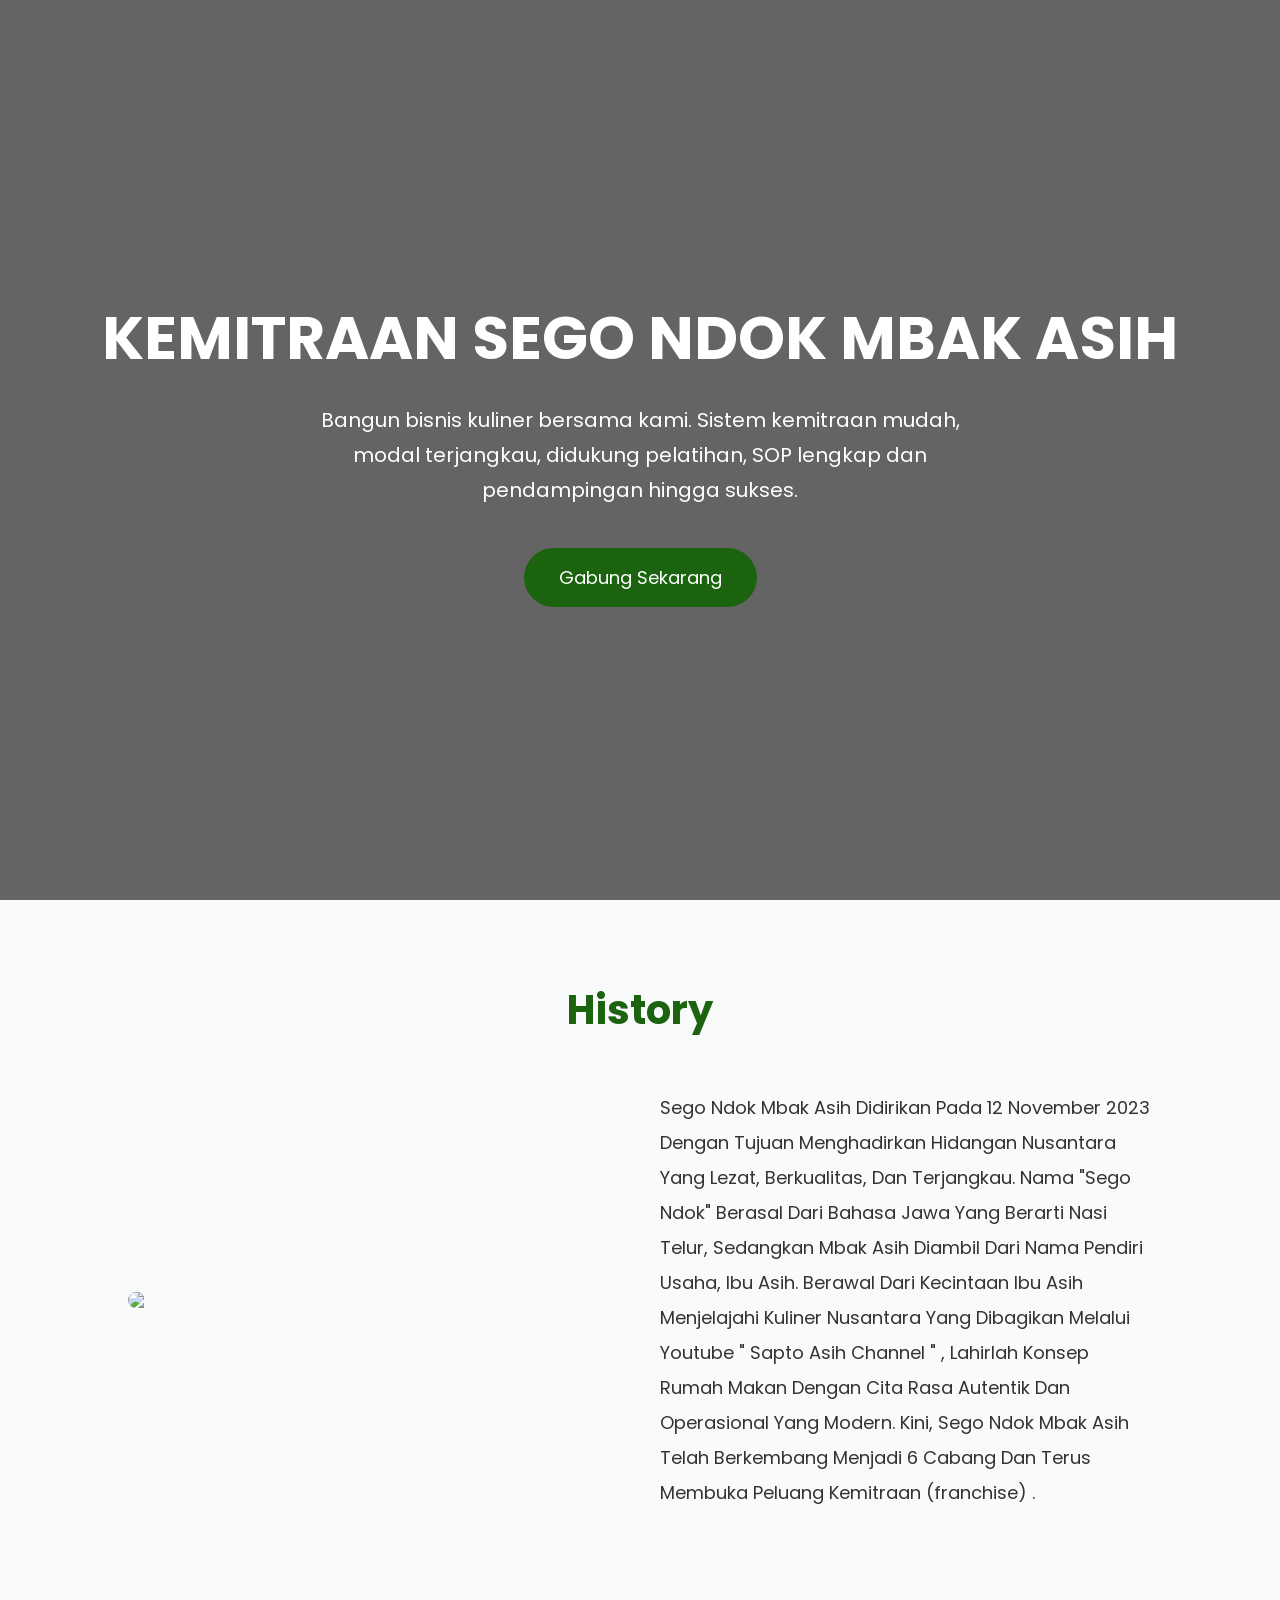
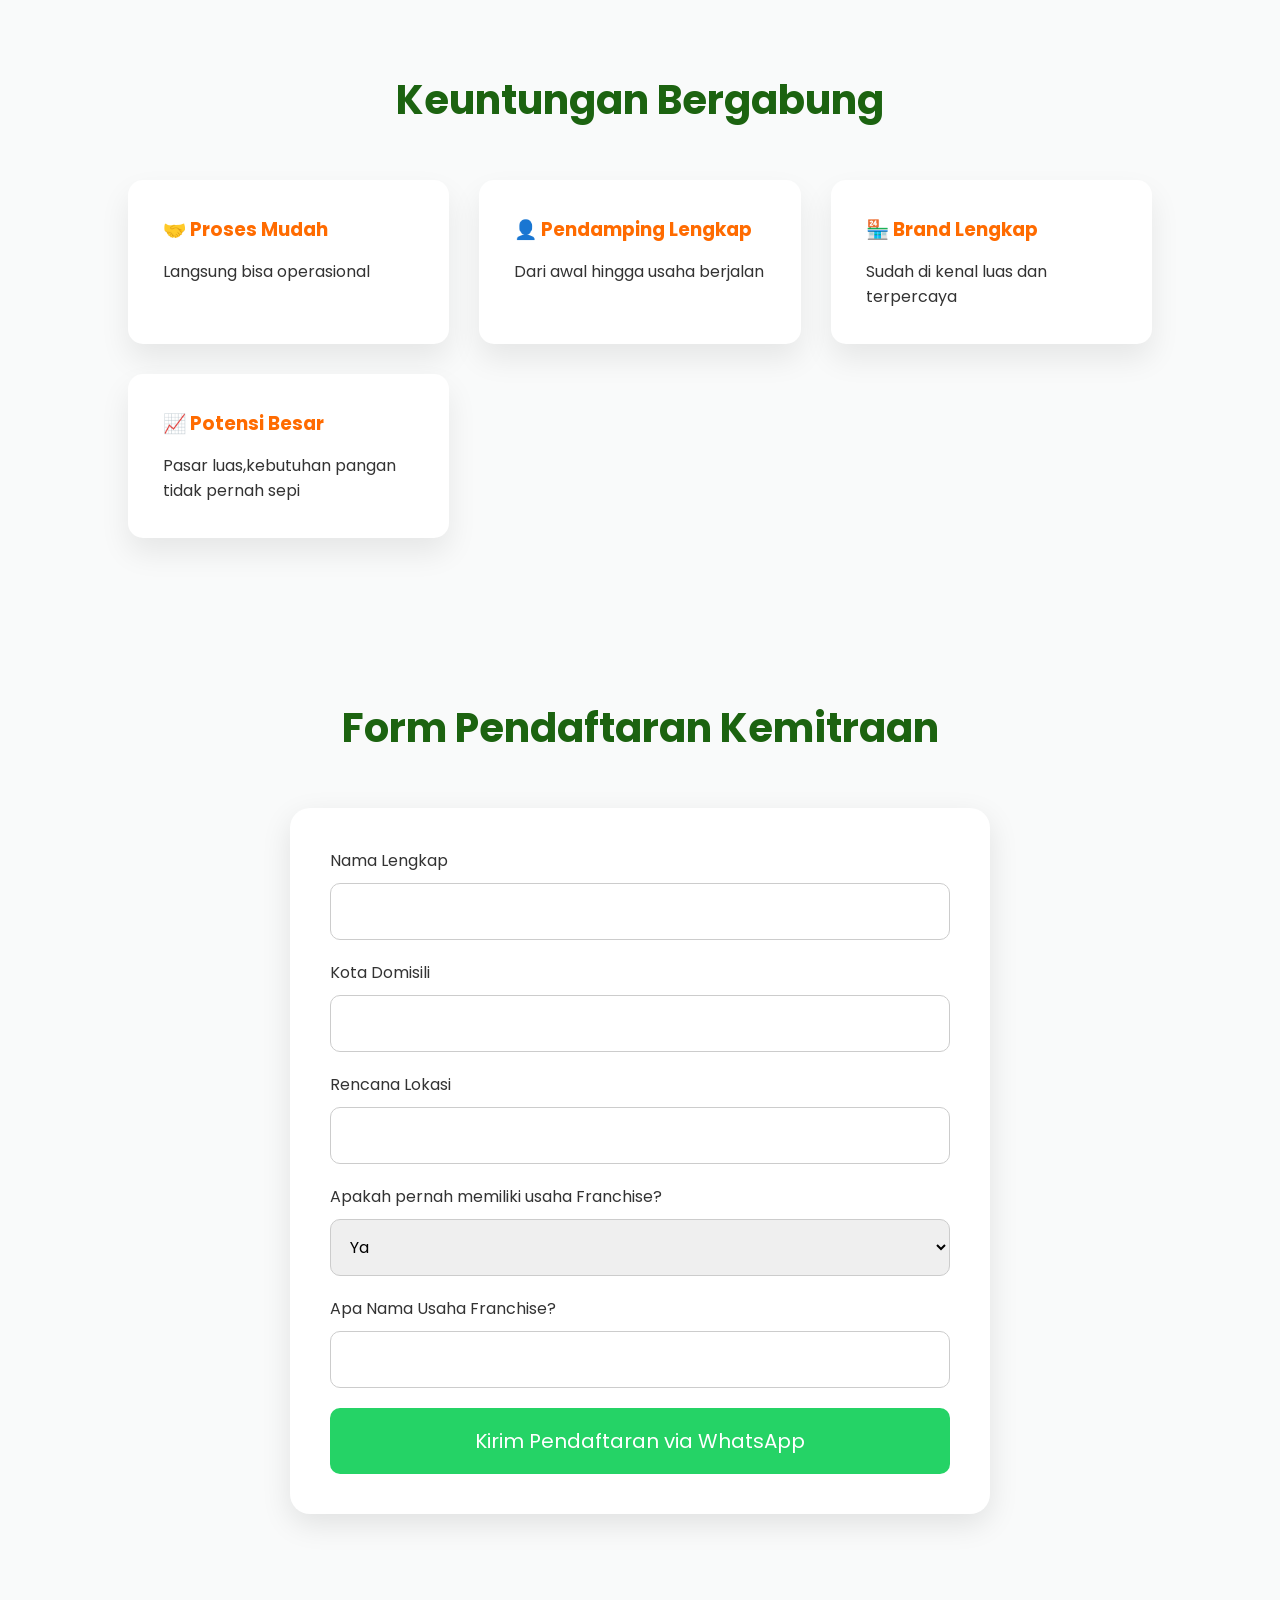
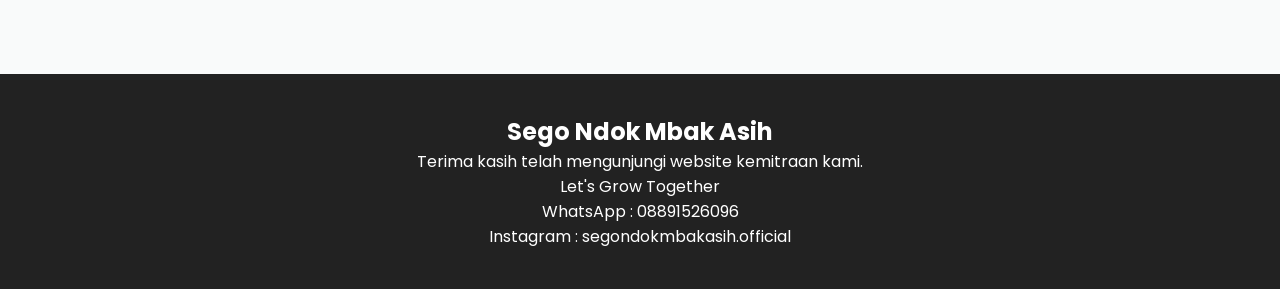
==== index.html @ f8e826cb "Rename web-kemitraan.html to index.html" ====
<!DOCTYPE html>
<html lang="id">
<head>
<meta charset="UTF-8">
<meta name="viewport" content="width=device-width, initial-scale=1.0">
<title>Kemitraan Sego Ndog Mbak Asih</title>

<link href="https://fonts.googleapis.com/css2?family=Poppins:wght@300;400;500;600;700&display=swap" rel="stylesheet">
<link rel="stylesheet" href="style.css">
</head>
<body>

<header>

<div class="hero">

<h1>KEMITRAAN SEGO NDOK MBAK ASIH</h1>

<p>
Bangun bisnis kuliner bersama kami.
Sistem kemitraan mudah, modal terjangkau,
didukung pelatihan, SOP lengkap dan pendampingan hingga sukses.
</p>

<a href="#daftar">
Gabung Sekarang
</a>

</div>

</header>

<section>

<h2 class="title">History</h2>

<div class="profile">

<img src="https://lh3.googleusercontent.com/grass-cs/ACvplmOwvVsQkOrNUpkyOZpE1Qza14BhmSB49FkTVFidX9LeXyjYRD8DCT_-QqVFr_BPpQS6jLEFQIpn9NIdzqtq3OxWuONRvVaIbfGrNZmx7uHUEsKNpackRD72yO32yxn7m5QCAiVQf67h0k80=k-no">

<div>

<p>

Sego Ndok Mbak Asih Didirikan Pada 12 November 2023 Dengan Tujuan Menghadirkan Hidangan
Nusantara Yang Lezat, Berkualitas, Dan Terjangkau.
Nama "Sego Ndok" Berasal Dari Bahasa Jawa Yang Berarti Nasi Telur, Sedangkan Mbak Asih Diambil Dari
Nama Pendiri Usaha, Ibu Asih.

Berawal Dari Kecintaan Ibu Asih Menjelajahi Kuliner
Nusantara Yang Dibagikan Melalui Youtube
" Sapto Asih Channel " , Lahirlah Konsep Rumah Makan Dengan Cita Rasa Autentik Dan Operasional Yang Modern.
Kini, Sego Ndok Mbak Asih Telah Berkembang Menjadi 6 Cabang Dan Terus Membuka Peluang
Kemitraan (franchise) .

</p>

</div>

</div>

</section>

<section>

<h2 class="title">Keuntungan Bergabung</h2>

<div class="cards">

<div class="card">
<h3>🤝 Proses Mudah</h3>
<p>Langsung bisa operasional</p>
</div>

<div class="card">
<h3>👤 Pendamping Lengkap</h3>
<p>Dari awal hingga usaha berjalan</p>
</div>

<div class="card">
<h3> 🏪 Brand Lengkap</h3>
<p>Sudah di kenal luas dan terpercaya</p>
</div>

<div class="card">
<h3>📈 Potensi Besar</h3>
<p>Pasar luas,kebutuhan pangan tidak pernah sepi</p>
</div>

</div>

</section>



<section id="daftar">

<h2 class="title">Form Pendaftaran Kemitraan</h2>

<form id="form">

<label>Nama Lengkap</label>
<input type="text" id="nama" required>

<label>Kota Domisili</label>
<input type="text" id="kota" required>

<label>Rencana Lokasi</label>
<input type="text" id="lokasi" required>

<label>Apakah pernah memiliki usaha Franchise?</label>

<select id="franchise">

<option>Ya</option>
<option>Tidak</option>

</select>

<label>Apa Nama Usaha Franchise?</label>

<input type="text" id="usaha">

<button type="submit">
Kirim Pendaftaran via WhatsApp
</button>

</form>

</section>

<footer>

<h2>Sego Ndok Mbak Asih</h2>

<p>
Terima kasih telah mengunjungi website kemitraan kami.
</p>
<p>Let's Grow Together</p>

<p>
WhatsApp : 08891526096
</p>
<p>
    Instagram : segondokmbakasih.official
</p>


</footer>

<script>

document.getElementById("form").addEventListener("submit",function(e){

e.preventDefault();

let nama=document.getElementById("nama").value;
let kota=document.getElementById("kota").value;
let lokasi=document.getElementById("lokasi").value;
let franchise=document.getElementById("franchise").value;
let usaha=document.getElementById("usaha").value;

let pesan=
`Halo Admin Kemitraan Restoran

Saya ingin bergabung menjadi mitra.

Nama Lengkap : ${nama}

Kota Domisili : ${kota}

Rencana Lokasi : ${lokasi}

Pernah memiliki usaha Franchise : ${franchise}

Nama usaha Franchise : ${usaha}`;

let url="https://wa.me/628891526096?text="+encodeURIComponent(pesan);

window.open(url,"_blank");

});

</script>

</body>
</html>
---- style.css ----
*{
margin:0;
padding:0;
box-sizing:border-box;
font-family:'Poppins',sans-serif;
scroll-behavior:smooth;
}

body{
background:#f9fafa;
color:#333;
}

header{
height:100vh;
background:
linear-gradient(rgba(0,0,0,.6),rgba(0,0,0,.6)),
url("https://i.pinimg.com/736x/90/b8/e2/90b8e2092a439e79a8644dfcf56089ca.jpg");
background-size:cover;
background-position:center;
display:flex;
justify-content:center;
align-items:center;
text-align:center;
color:white;
padding:20px;
}

.hero h1{
font-size:60px;
margin-bottom:20px;
}

.hero p{
font-size:20px;
max-width:700px;
margin:auto;
line-height:35px;
}

.hero a{
display:inline-block;
margin-top:40px;
padding:16px 35px;
background:#1c6310;
color:white;
text-decoration:none;
font-size:18px;
border-radius:50px;
transition:.4s;
}

.hero a:hover{
background:#ff4500;
transform:scale(1.05);
}

section{
padding:80px 10%;
}

.title{
text-align:center;
font-size:40px;
margin-bottom:50px;
color:#1c6310;
}

.profile{
display:grid;
grid-template-columns:1fr 1fr;
gap:40px;
align-items:center;
}

.profile img{
width:100%;
border-radius:20px;
}

.profile p{
line-height:35px;
font-size:18px;
}

.cards{
display:grid;
grid-template-columns:repeat(auto-fit,minmax(250px,1fr));
gap:30px;
}

.card{
background:white;
padding:35px;
border-radius:15px;
box-shadow:0 15px 30px rgba(0,0,0,.08);
transition:.4s;
}

.card:hover{
transform:translateY(-10px);
}

.card h3{
margin-bottom:15px;
color:#ff6b00;
}

.step{
display:flex;
gap:20px;
margin-bottom:25px;
align-items:center;
}

.number{
width:60px;
height:60px;
border-radius:50%;
background:#ff6b00;
display:flex;
justify-content:center;
align-items:center;
color:white;
font-size:25px;
font-weight:bold;
}

form{
background:white;
padding:40px;
border-radius:20px;
box-shadow:0 10px 30px rgba(0,0,0,.1);
max-width:700px;
margin:auto;
}

input,select{
width:100%;
padding:15px;
margin-top:10px;
margin-bottom:20px;
border-radius:10px;
border:1px solid #ccc;
font-size:16px;
}

button{
width:100%;
padding:18px;
background:#25D366;
color:white;
font-size:20px;
border:none;
border-radius:10px;
cursor:pointer;
transition:.4s;
}

button:hover{
background:#17a84b;
}

footer{
background:#222;
color:white;
text-align:center;
padding:40px;
margin-top:80px;
}

@media(max-width:768px){

.hero h1{
font-size:35px;
}

.profile{
grid-template-columns:1fr;
}

.title{
font-size:30px;
}

}
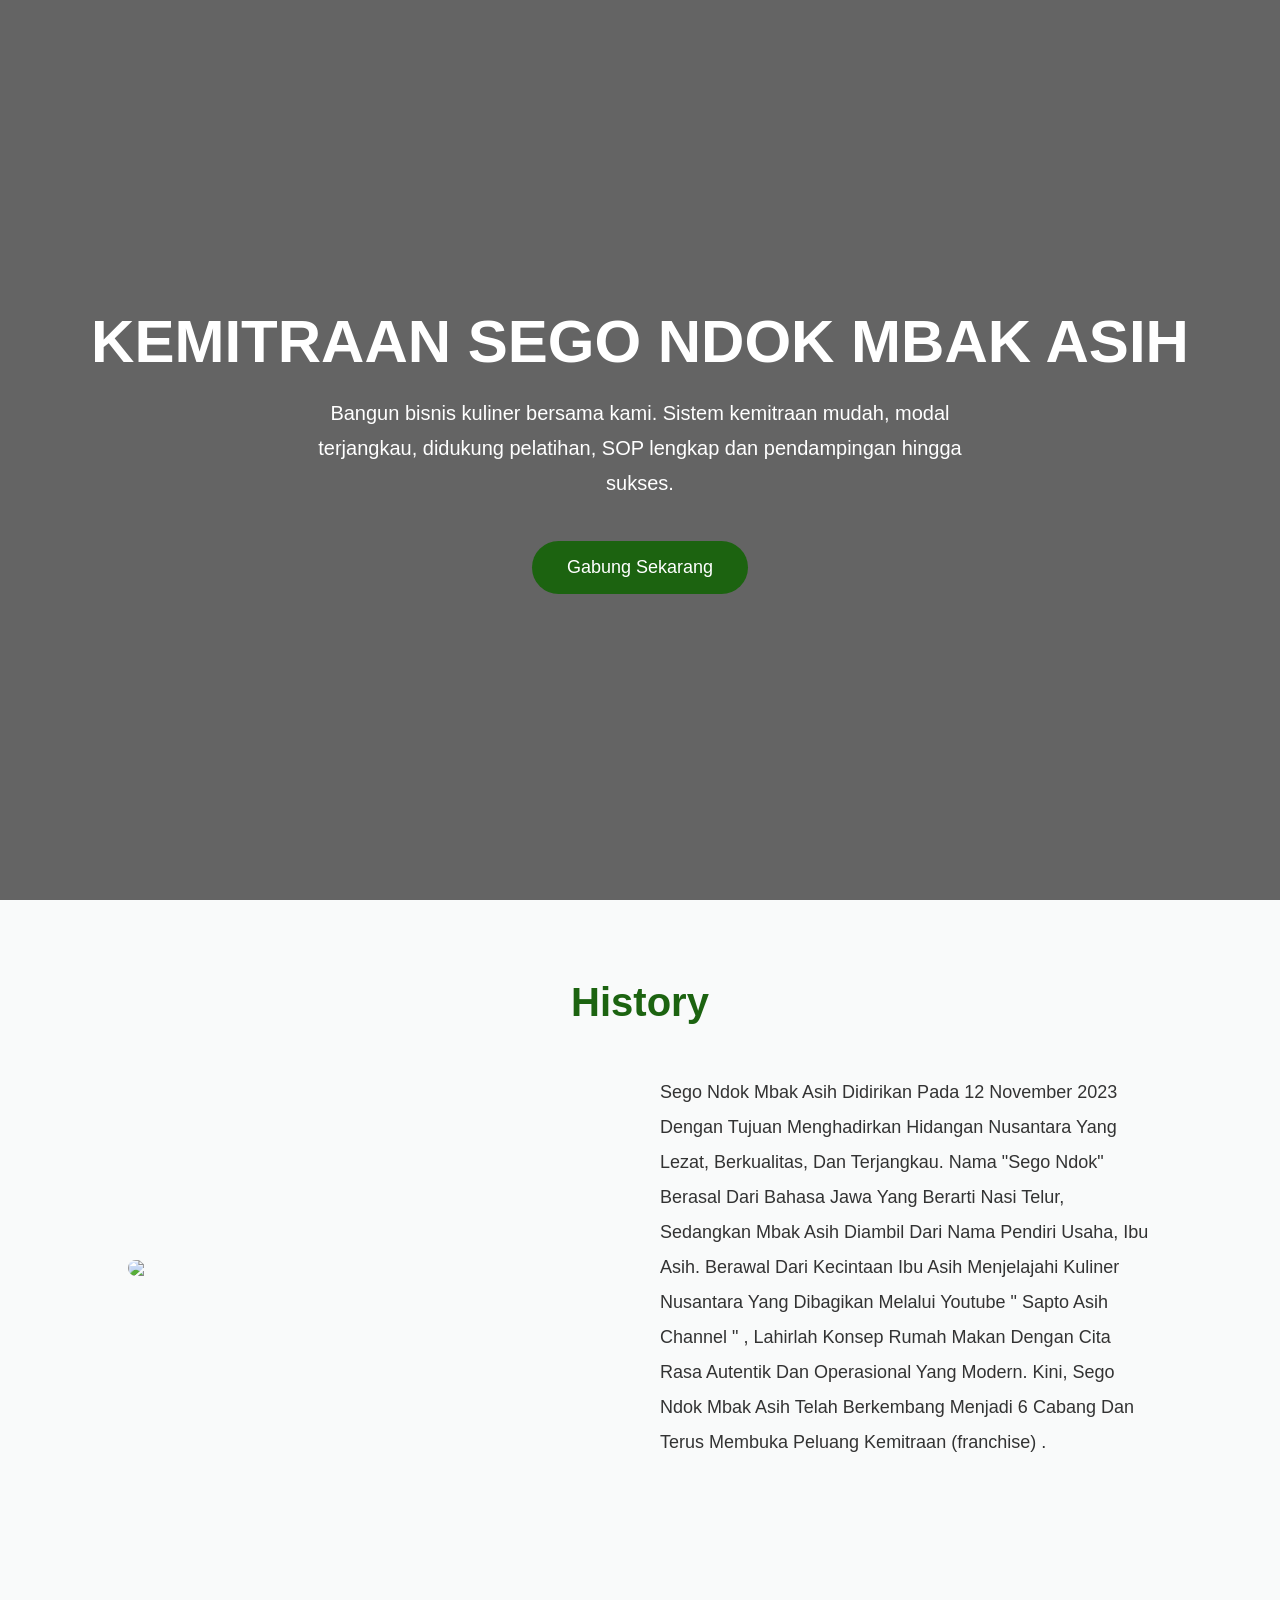
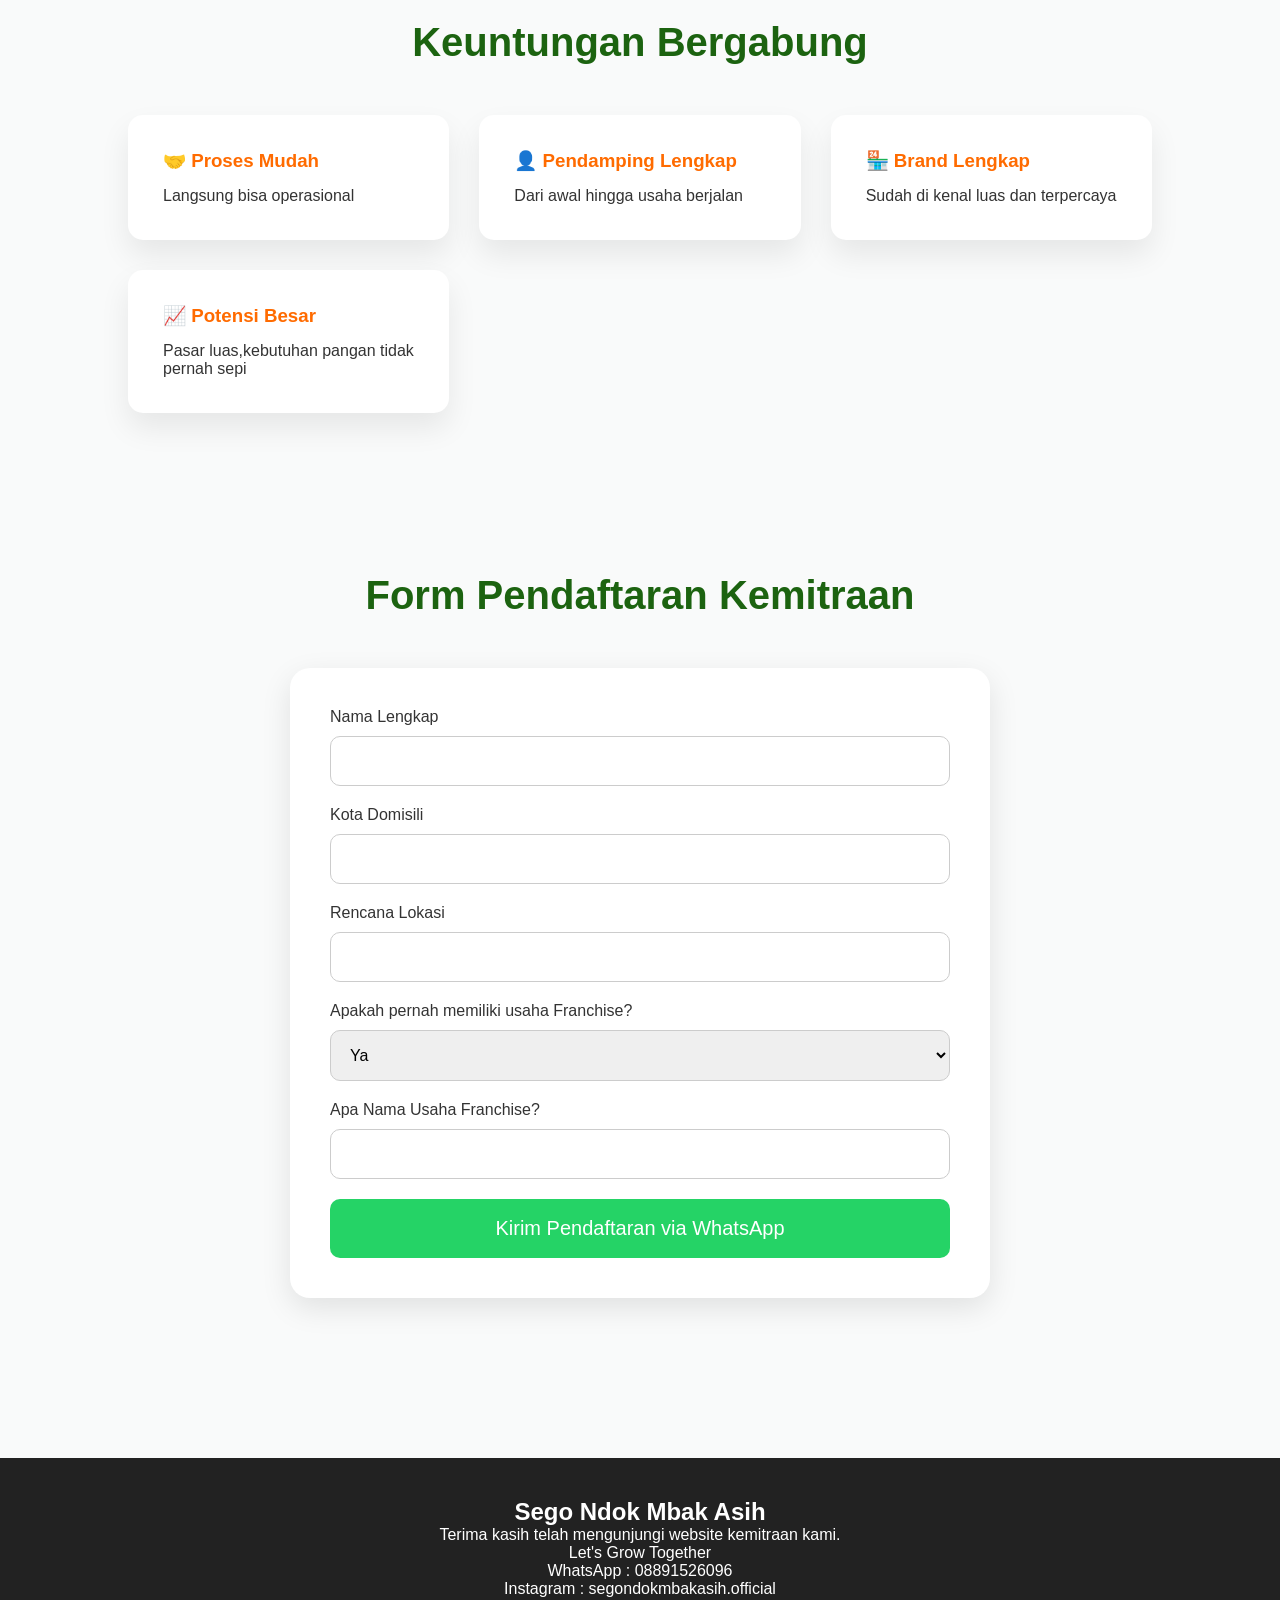
==== commit f5158462: "Update index.html" ====
--- a/index.html
+++ b/index.html
@@ -5,9 +5,14 @@
 <meta name="viewport" content="width=device-width, initial-scale=1.0">
 <title>Kemitraan Sego Ndog Mbak Asih</title>
 
-<link href="https://fonts.googleapis.com/css2?family=Poppins:wght@300;400;500;600;700&display=swap" rel="stylesheet">
+<link href="https://lh3.googleusercontent.com/grass-cs/ACvplmP2ki5IczenWNfzjI-VdBmWV_L9P-MH0TAjmCWjDZgACayiBQbZ4W1VRTKM9o7nNhDlp5jE-IhWUSp_V_fdhRwZsYNw386cwozTuVtILZNrppJ-C5Ye6Adv4EaUiIZLLbQDBhJXArX3JPzd=s1360-w1360-h1020-rw" rel="stylesheet">
 <link rel="stylesheet" href="style.css">
+
+<meta name="description" content="Kemitraan Sego Ndok Mbak Asih. Peluang franchise kuliner dengan modal terjangkau, SOP lengkap, dan pendampingan usaha.">
+<meta name="keywords" content="Kemitraan Sego Ndok, Franchise Kuliner, Waralaba, Sego Ndok Mbak Asih, Peluang Usaha">
+<meta name="robots" content="index, follow">
 </head>
+<meta name="google-site-verification" content="JIwl6kDD5ZnADmjq4ODOmg2Tw2B_iuyV_6dM05gdeA4" />
 <body>
 
 <header>
@@ -148,40 +153,7 @@
 
 </footer>
 
-<script>
-
-document.getElementById("form").addEventListener("submit",function(e){
-
-e.preventDefault();
-
-let nama=document.getElementById("nama").value;
-let kota=document.getElementById("kota").value;
-let lokasi=document.getElementById("lokasi").value;
-let franchise=document.getElementById("franchise").value;
-let usaha=document.getElementById("usaha").value;
-
-let pesan=
-`Halo Admin Kemitraan Restoran
-
-Saya ingin bergabung menjadi mitra.
-
-Nama Lengkap : ${nama}
-
-Kota Domisili : ${kota}
-
-Rencana Lokasi : ${lokasi}
-
-Pernah memiliki usaha Franchise : ${franchise}
-
-Nama usaha Franchise : ${usaha}`;
-
-let url="https://wa.me/628891526096?text="+encodeURIComponent(pesan);
-
-window.open(url,"_blank");
-
-});
-
-</script>
+<script src="script.js"></script>
 
 </body>
 </html>
